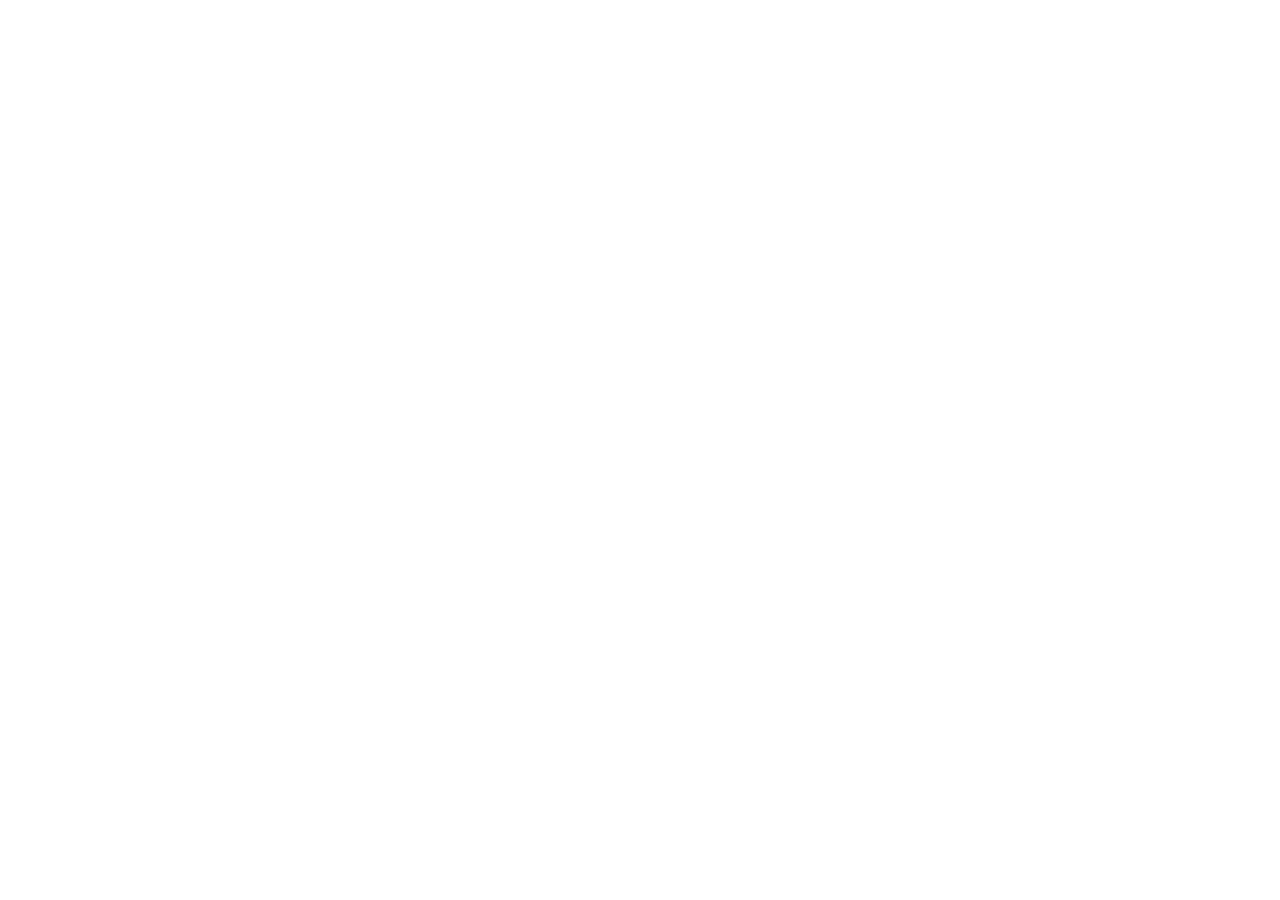
==== template/login.html @ 5a661c78 "add user registration feature" ====
<!-- <!DOCTYPE html>
<html lang="en">
<head>
    <meta charset="UTF-8">
    <meta name="viewport" content="width=device-width, initial-scale=1.0">
    <title>Document</title>
</head>
<body>
    <form action="" method="post"></form>
    [% csrf_token %]
    <input type="text" name="username">
    <input type="password" name="password">
    <button type="submit">Login</button> 
</body>
</html> -->
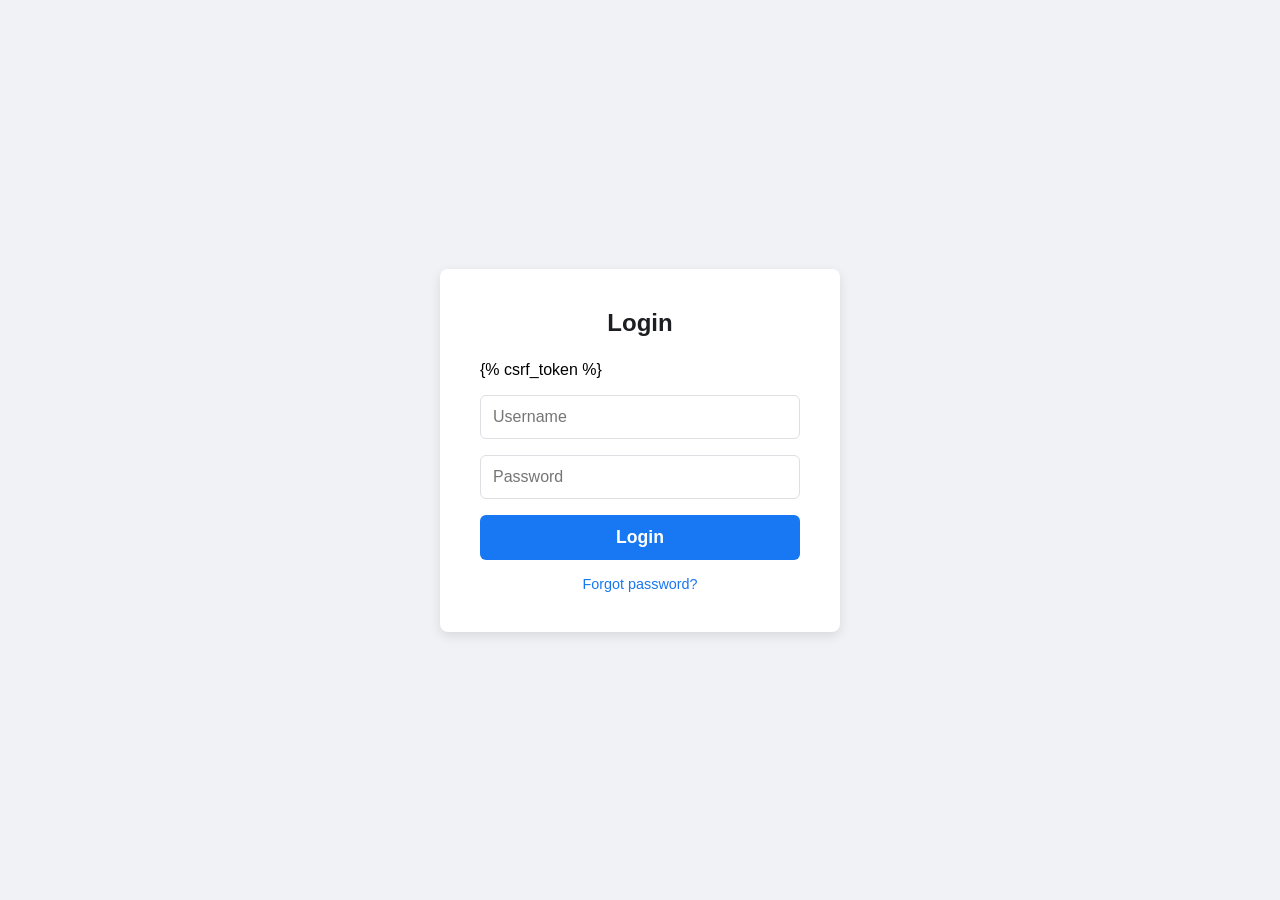
==== commit ddb2392b: "Added login feature logic" ====
--- a/template/login.html
+++ b/template/login.html
@@ -1,15 +1,101 @@
-<!-- <!DOCTYPE html>
+<!DOCTYPE html>
 <html lang="en">
 <head>
     <meta charset="UTF-8">
     <meta name="viewport" content="width=device-width, initial-scale=1.0">
-    <title>Document</title>
+    <title>Professional Login</title>
+    <style>
+        /* General Reset */
+        * {
+            box-sizing: border-box;
+            margin: 0;
+            padding: 0;
+            font-family: 'Segoe UI', Tahoma, Geneva, Verdana, sans-serif;
+        }
+
+        body {
+            background-color: #f0f2f5;
+            display: flex;
+            justify-content: center;
+            align-items: center;
+            height: 100vh;
+        }
+
+        /* Card Container */
+        .login-container {
+            background-color: #ffffff;
+            padding: 2.5rem;
+            border-radius: 8px;
+            box-shadow: 0 4px 12px rgba(0, 0, 0, 0.1);
+            width: 100%;
+            max-width: 400px;
+        }
+
+        h2 {
+            text-align: center;
+            color: #1c1e21;
+            margin-bottom: 1.5rem;
+        }
+
+        /* Form Elements */
+        form {
+            display: flex;
+            flex-direction: column;
+            gap: 1rem;
+        }
+
+        input {
+            padding: 12px;
+            border: 1px solid #dddfe2;
+            border-radius: 6px;
+            font-size: 1rem;
+            transition: border-color 0.3s;
+        }
+
+        input:focus {
+            outline: none;
+            border-color: #1877f2;
+            box-shadow: 0 0 0 2px rgba(24, 119, 242, 0.2);
+        }
+
+        button {
+            background-color: #1877f2;
+            color: white;
+            padding: 12px;
+            border: none;
+            border-radius: 6px;
+            font-size: 1.1rem;
+            font-weight: bold;
+            cursor: pointer;
+            transition: background-color 0.3s;
+        }
+
+        button:hover {
+            background-color: #166fe5;
+        }
+
+        .footer-text {
+            text-align: center;
+            margin-top: 1rem;
+            font-size: 0.9rem;
+            color: #606770;
+        }
+    </style>
 </head>
 <body>
-    <form action="" method="post"></form>
-    [% csrf_token %]
-    <input type="text" name="username">
-    <input type="password" name="password">
-    <button type="submit">Login</button> 
+
+    <div class="login-container">
+        <h2>Login</h2>
+        <form action="" method="post">
+            {% csrf_token %}
+            <input type="text" name="username" placeholder="Username" required>
+            <input type="password" name="password" placeholder="Password" required>      
+            <button type="submit">Login</button>
+        </form>
+        <div class="footer-text">
+            <p><a href="#" style="text-decoration: none; color: #1877f2;">Forgot password?</a></p>
+        </div>
+    </div>
+
 </body>
-</html> -->+</html>
